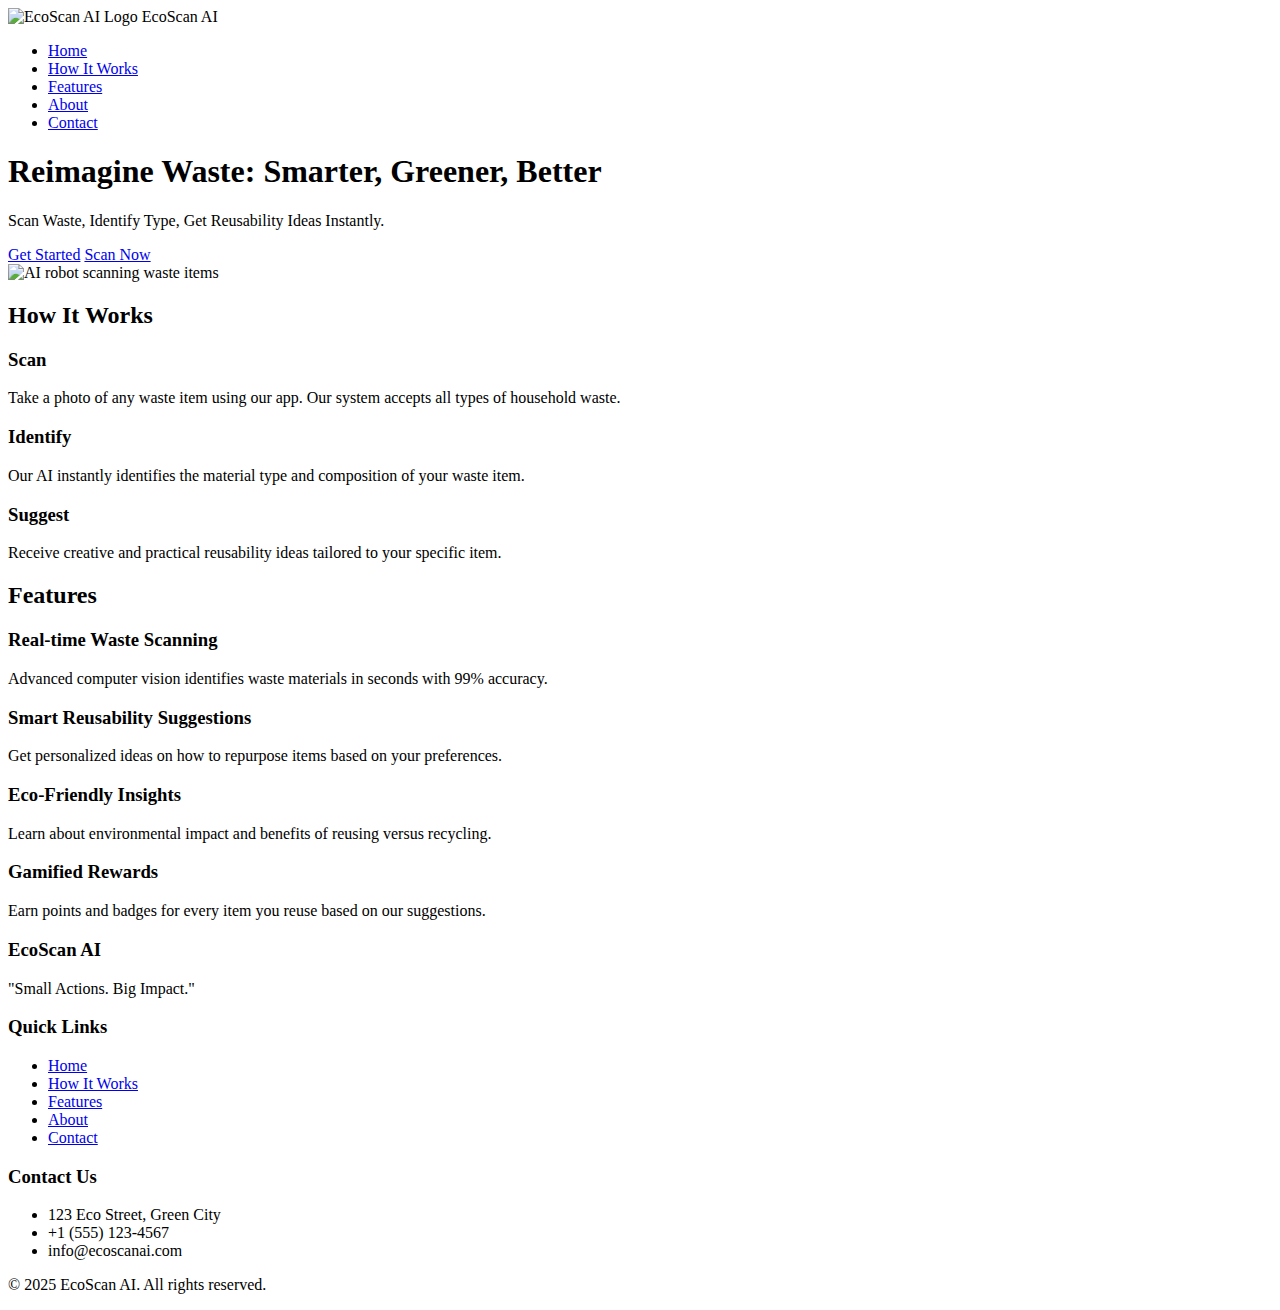
==== index.html @ c35deb2e "Moved index.html and other files to root for GitHub Pages" ====
<!DOCTYPE html>
<html lang="en">
<head>
    <meta charset="UTF-8">
    <meta name="viewport" content="width=device-width, initial-scale=1.0">
    <title>EcoScan AI - Smart Waste Reusability System</title>
    <link rel="preconnect" href="https://fonts.googleapis.com">
    <link rel="preconnect" href="https://fonts.gstatic.com" crossorigin>
    <link href="https://fonts.googleapis.com/css2?family=Montserrat:wght@400;500;600;700&family=Open+Sans:wght@300;400;600&display=swap" rel="stylesheet">
    <script src="https://cdnjs.cloudflare.com/ajax/libs/font-awesome/6.4.0/js/all.min.js"></script>
    <link rel="stylesheet" href="css/style.css">
</head>
<body>
    <!-- Header Section -->
    <header>
        <div class="container header-container">
            <div class="logo">
                <img src="images/logo.png" alt="EcoScan AI Logo">
                <span class="logo-text">EcoScan AI</span>
            </div>
            <nav>
                <ul>
                    <li><a href="#home">Home</a></li>
                    <li><a href="#how-it-works">How It Works</a></li>
                    <li><a href="#features">Features</a></li>
                    <li><a href="#about">About</a></li>
                    <li><a href="#contact">Contact</a></li>
                </ul>
            </nav>
        </div>
    </header>

    <!-- Hero Section -->
    <section id="home" class="hero">
        <div class="container">
            <h1>Reimagine Waste: Smarter, Greener, Better</h1>
            <p>Scan Waste, Identify Type, Get Reusability Ideas Instantly.</p>
            
            <div class="cta-buttons">
                <a href="#" class="btn btn-primary">Get Started</a>
                <a href="#" class="btn btn-secondary">Scan Now</a>
            </div>
            
            <div class="hero-visual">
                <img src="images/hero-image.jpg" alt="AI robot scanning waste items">
            </div>
        </div>
    </section>

    <!-- How It Works Section -->
    <section id="how-it-works" class="how-it-works">
        <div class="container">
            <h2 class="section-title">How It Works</h2>
            
            <div class="steps">
                <div class="step">
                    <div class="step-icon">
                        <i class="fas fa-camera"></i>
                    </div>
                    <h3>Scan</h3>
                    <p>Take a photo of any waste item using our app. Our system accepts all types of household waste.</p>
                </div>
                
                <div class="step">
                    <div class="step-icon">
                        <i class="fas fa-brain"></i>
                    </div>
                    <h3>Identify</h3>
                    <p>Our AI instantly identifies the material type and composition of your waste item.</p>
                </div>
                
                <div class="step">
                    <div class="step-icon">
                        <i class="fas fa-lightbulb"></i>
                    </div>
                    <h3>Suggest</h3>
                    <p>Receive creative and practical reusability ideas tailored to your specific item.</p>
                </div>
            </div>
        </div>
    </section>

    <!-- Features Section -->
    <section id="features" class="features">
        <div class="container">
            <h2 class="section-title">Features</h2>
            
            <div class="features-container">
                <div class="feature-card">
                    <div class="feature-icon">
                        <i class="fas fa-camera-retro"></i>
                    </div>
                    <h3>Real-time Waste Scanning</h3>
                    <p>Advanced computer vision identifies waste materials in seconds with 99% accuracy.</p>
                </div>
                
                <div class="feature-card">
                    <div class="feature-icon">
                        <i class="fas fa-recycle"></i>
                    </div>
                    <h3>Smart Reusability Suggestions</h3>
                    <p>Get personalized ideas on how to repurpose items based on your preferences.</p>
                </div>
                
                <div class="feature-card">
                    <div class="feature-icon">
                        <i class="fas fa-leaf"></i>
                    </div>
                    <h3>Eco-Friendly Insights</h3>
                    <p>Learn about environmental impact and benefits of reusing versus recycling.</p>
                </div>
                
                <div class="feature-card">
                    <div class="feature-icon">
                        <i class="fas fa-trophy"></i>
                    </div>
                    <h3>Gamified Rewards</h3>
                    <p>Earn points and badges for every item you reuse based on our suggestions.</p>
                </div>
            </div>
        </div>
    </section>

    <!-- Footer -->
    <footer>
        <div class="container">
            <div class="footer-content">
                <div class="footer-section">
                    <h3>EcoScan AI</h3>
                    <p>"Small Actions. Big Impact."</p>
                    <div class="social-icons">
                        <a href="#"><i class="fab fa-facebook-f"></i></a>
                        <a href="#"><i class="fab fa-twitter"></i></a>
                        <a href="#"><i class="fab fa-instagram"></i></a>
                        <a href="#"><i class="fab fa-linkedin-in"></i></a>
                    </div>
                </div>
                
                <div class="footer-section">
                    <h3>Quick Links</h3>
                    <ul>
                        <li><a href="#home">Home</a></li>
                        <li><a href="#how-it-works">How It Works</a></li>
                        <li><a href="#features">Features</a></li>
                        <li><a href="#about">About</a></li>
                        <li><a href="#contact">Contact</a></li>
                    </ul>
                </div>
                
                <div class="footer-section">
                    <h3>Contact Us</h3>
                    <ul>
                        <li><i class="fas fa-map-marker-alt"></i> 123 Eco Street, Green City</li>
                        <li><i class="fas fa-phone"></i> +1 (555) 123-4567</li>
                        <li><i class="fas fa-envelope"></i> info@ecoscanai.com</li>
                    </ul>
                </div>
            </div>
            
            <div class="footer-bottom">
                <p>&copy; 2025 EcoScan AI. All rights reserved.</p>
            </div>
        </div>
    </footer>

    <!-- Chatbot -->
    <div class="chatbot">
        <i class="fas fa-robot"></i>
    </div>

    <!-- JavaScript -->
    <script src="js/script.js"></script>
</body>
</html>
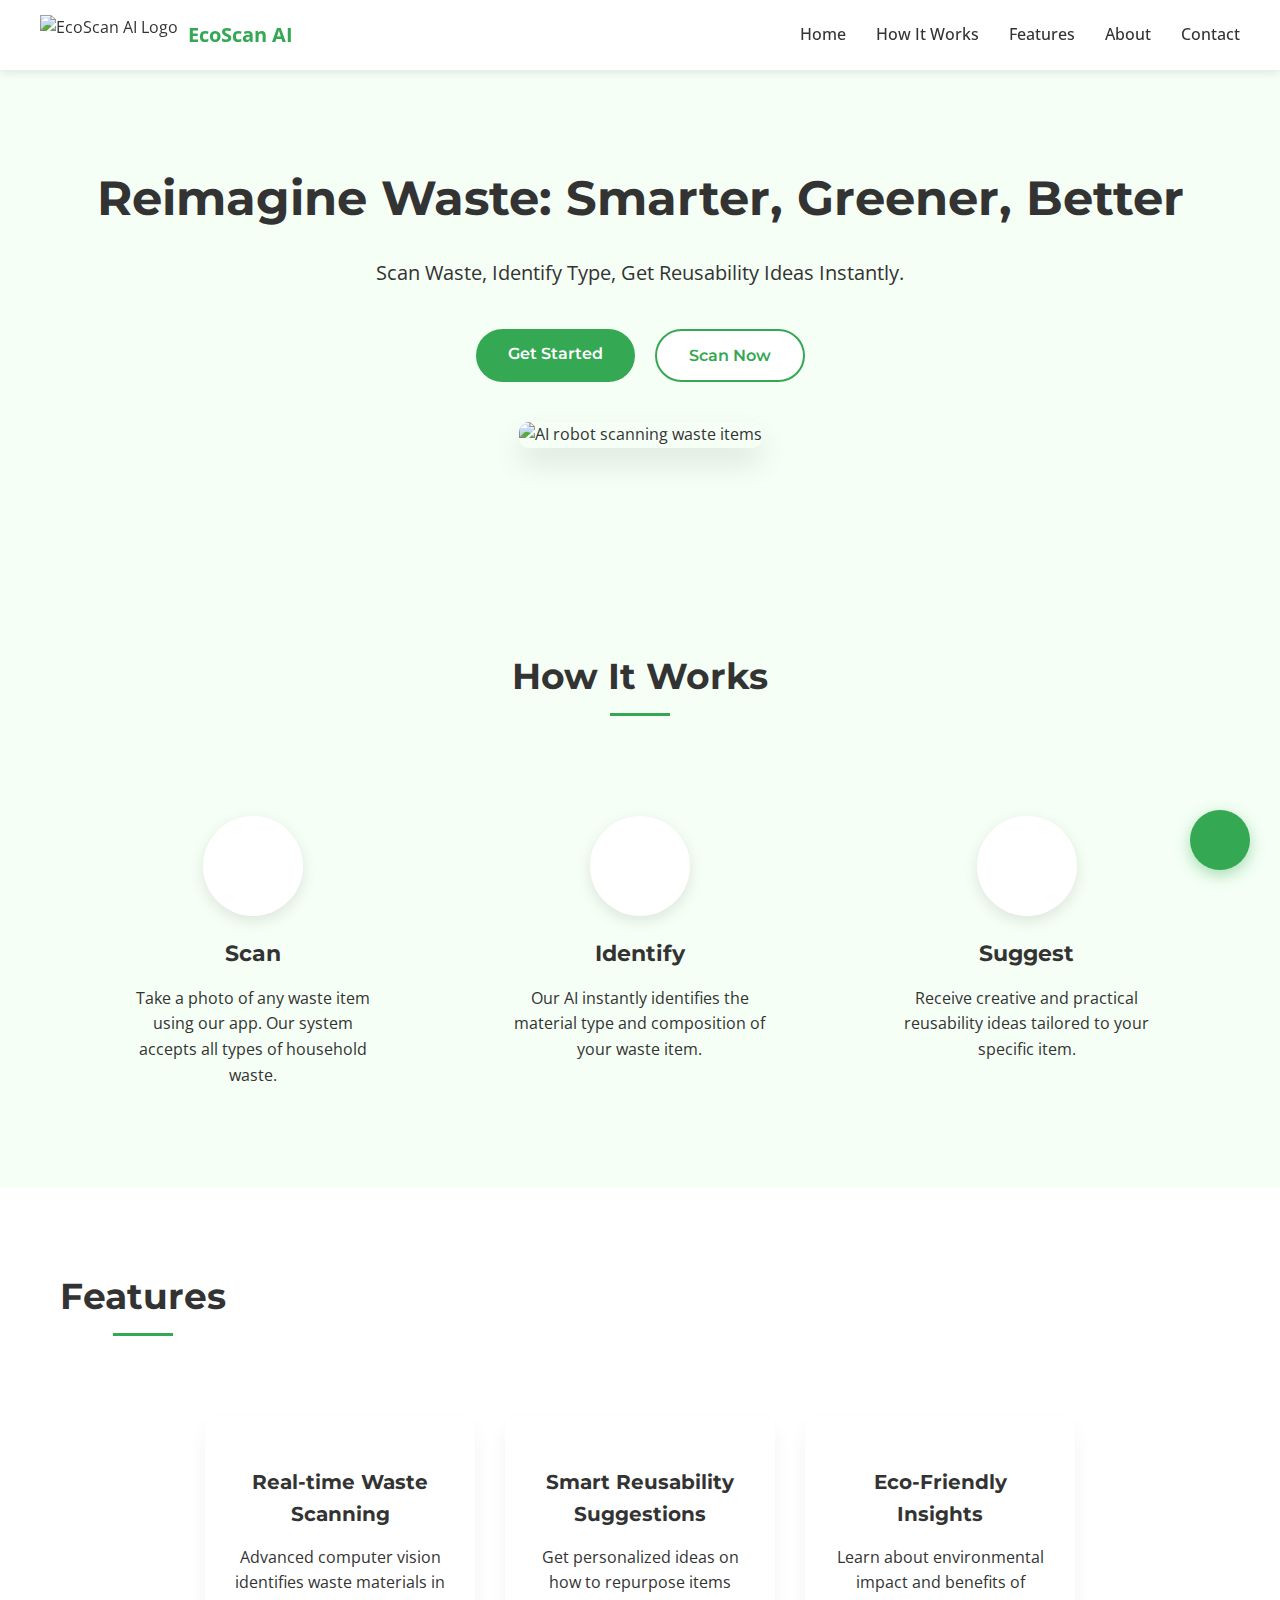
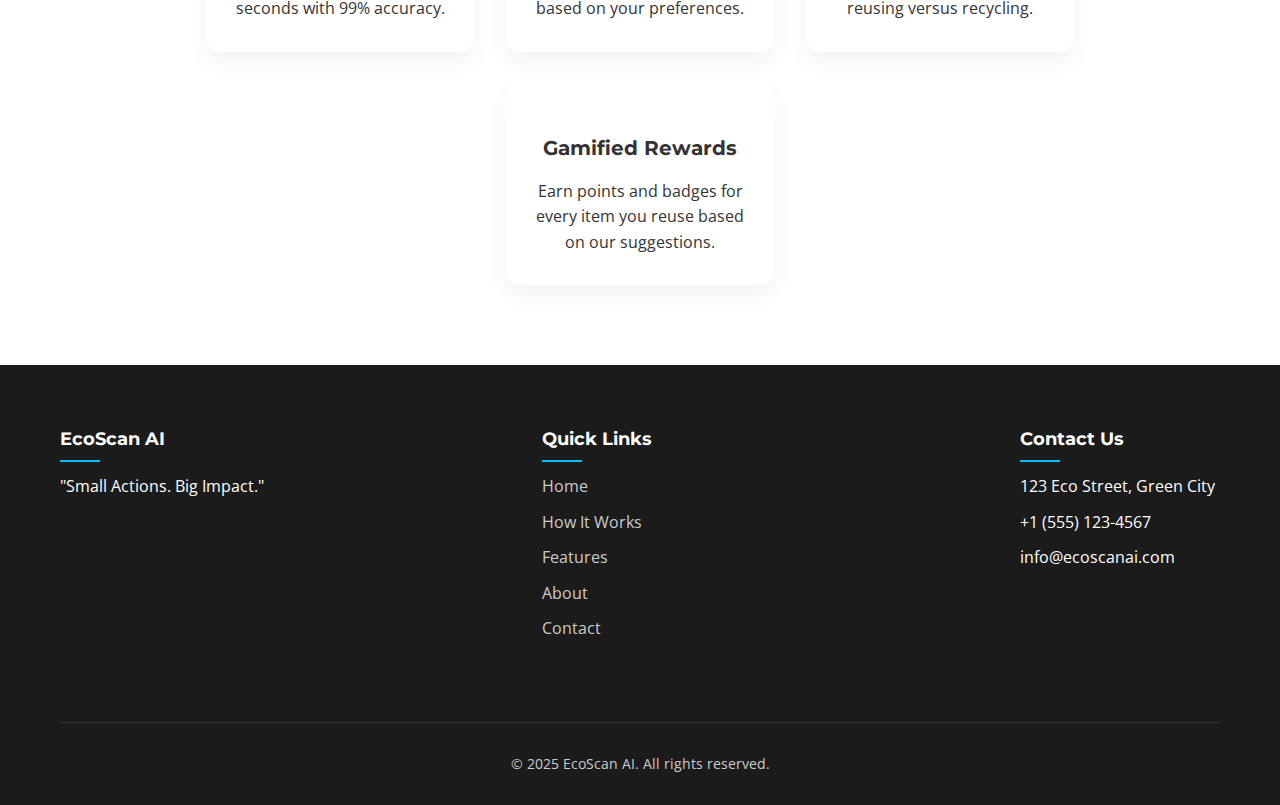
==== commit 43180ba5: "Moved index.html and other files to root for GitHub Pages" ====
--- a/index.html
+++ b/index.html
@@ -132,7 +132,10 @@
                         <a href="#"><i class="fab fa-facebook-f"></i></a>
                         <a href="#"><i class="fab fa-twitter"></i></a>
                         <a href="#"><i class="fab fa-instagram"></i></a>
-                        <a href="#"><i class="fab fa-linkedin-in"></i></a>
+                        <a href="https://www.linkedin.com/in/manish-sharma-82a6aa310" target="_blank">
+                            <i class="fab fa-linkedin"></i>
+                          </a>
+                          
                     </div>
                 </div>
                 
--- a/css/style.css
+++ b/css/style.css
@@ -0,0 +1,497 @@
+:root {
+    --bg-color: #F5FFF5;
+    --eco-green: #34A853;
+    --sky-blue: #00BFFF;
+    --soft-gray: #E0E0E0;
+    --dark-text: #333333;
+    --footer-bg: #1B1B1B;
+}
+
+* {
+    margin: 0;
+    padding: 0;
+    box-sizing: border-box;
+}
+
+body {
+    font-family: 'Open Sans', sans-serif;
+    background-color: var(--bg-color);
+    color: var(--dark-text);
+    line-height: 1.6;
+}
+
+h1, h2, h3, h4, h5, h6 {
+    font-family: 'Montserrat', sans-serif;
+    font-weight: 700;
+}
+
+.container {
+    width: 100%;
+    max-width: 1200px;
+    margin: 0 auto;
+    padding: 0 20px;
+}
+
+/* Header Styles */
+header {
+    background-color: white;
+    box-shadow: 0 2px 10px rgba(0, 0, 0, 0.1);
+    position: fixed;
+    width: 100%;
+    top: 0;
+    z-index: 1000;
+}
+
+.header-container {
+    display: flex;
+    justify-content: space-between;
+    align-items: center;
+    padding: 15px 0;
+}
+
+.logo {
+    display: flex;
+    align-items: center;
+}
+
+.logo img {
+    height: 40px;
+    margin-right: 10px;
+}
+
+.logo-text {
+    font-size: 20px;
+    font-weight: 700;
+    color: var(--eco-green);
+}
+
+nav ul {
+    display: flex;
+    list-style: none;
+}
+
+nav ul li {
+    margin-left: 30px;
+}
+
+nav ul li a {
+    text-decoration: none;
+    color: var(--dark-text);
+    font-weight: 500;
+    transition: color 0.3s ease;
+    position: relative;
+}
+
+nav ul li a:hover {
+    color: var(--eco-green);
+}
+
+nav ul li a:hover::after {
+    content: '';
+    position: absolute;
+    width: 100%;
+    height: 2px;
+    background-color: var(--eco-green);
+    bottom: -5px;
+    left: 0;
+    transform: scaleX(1);
+    transition: transform 0.3s ease;
+}
+
+/* Hero Section */
+.hero {
+    padding: 160px 0 80px;
+    text-align: center;
+}
+
+.hero h1 {
+    font-size: 48px;
+    margin-bottom: 20px;
+    color: var(--dark-text);
+}
+
+.hero p {
+    font-size: 20px;
+    margin-bottom: 40px;
+    max-width: 700px;
+    margin-left: auto;
+    margin-right: auto;
+}
+
+.hero-visual {
+    margin: 40px 0;
+}
+
+.hero-visual img {
+    max-width: 100%;
+    height: auto;
+    border-radius: 10px;
+    box-shadow: 0 15px 30px rgba(0, 0, 0, 0.1);
+}
+
+.cta-buttons {
+    display: flex;
+    justify-content: center;
+    gap: 20px;
+}
+
+.btn {
+    padding: 12px 32px;
+    border-radius: 50px;
+    font-family: 'Montserrat', sans-serif;
+    font-weight: 600;
+    font-size: 16px;
+    cursor: pointer;
+    transition: all 0.3s ease;
+    text-decoration: none;
+    display: inline-block;
+}
+
+.btn-primary {
+    background-color: var(--eco-green);
+    color: white;
+    border: none;
+}
+
+.btn-primary:hover {
+    background-color: #2a8e44;
+    transform: translateY(-3px);
+    box-shadow: 0 5px 15px rgba(52, 168, 83, 0.3);
+}
+
+.btn-secondary {
+    background-color: white;
+    color: var(--eco-green);
+    border: 2px solid var(--eco-green);
+}
+
+.btn-secondary:hover {
+    background-color: var(--eco-green);
+    color: white;
+    transform: translateY(-3px);
+    box-shadow: 0 5px 15px rgba(52, 168, 83, 0.3);
+}
+
+/* How It Works Section */
+.how-it-works {
+    padding: 80px 0;
+    text-align: center;
+}
+
+.section-title {
+    font-size: 36px;
+    margin-bottom: 50px;
+    position: relative;
+    display: inline-block;
+}
+
+.section-title::after {
+    content: '';
+    position: absolute;
+    width: 60px;
+    height: 3px;
+    background-color: var(--eco-green);
+    bottom: -10px;
+    left: 50%;
+    transform: translateX(-50%);
+}
+
+.steps {
+    display: flex;
+    justify-content: space-around;
+    margin-top: 40px;
+}
+
+.step {
+    flex: 1;
+    padding: 20px;
+    max-width: 300px;
+    margin: 0 15px;
+    transition: transform 0.3s ease;
+}
+
+.step:hover {
+    transform: translateY(-10px);
+}
+
+.step-icon {
+    font-size: 48px;
+    margin-bottom: 20px;
+    color: var(--eco-green);
+    background-color: white;
+    width: 100px;
+    height: 100px;
+    border-radius: 50%;
+    display: flex;
+    align-items: center;
+    justify-content: center;
+    margin: 0 auto 20px;
+    box-shadow: 0 5px 15px rgba(0, 0, 0, 0.1);
+}
+
+.step h3 {
+    margin-bottom: 15px;
+    font-size: 22px;
+}
+
+/* Features Section */
+.features {
+    padding: 80px 0;
+    background-color: white;
+}
+
+.features-container {
+    display: flex;
+    flex-wrap: wrap;
+    justify-content: center;
+    gap: 30px;
+    margin-top: 40px;
+}
+
+.feature-card {
+    background-color: white;
+    border-radius: 15px;
+    padding: 30px;
+    width: 270px;
+    box-shadow: 0 10px 20px rgba(0, 0, 0, 0.05);
+    transition: all 0.3s ease;
+    text-align: center;
+}
+
+.feature-card:hover {
+    transform: translateY(-5px);
+    box-shadow: 0 15px 30px rgba(0, 0, 0, 0.1);
+}
+
+.feature-icon {
+    font-size: 36px;
+    margin-bottom: 20px;
+    color: var(--sky-blue);
+}
+
+.feature-card h3 {
+    margin-bottom: 15px;
+    font-size: 20px;
+}
+
+/* Footer */
+footer {
+    background-color: var(--footer-bg);
+    color: white;
+    padding: 60px 0 30px;
+}
+
+.footer-content {
+    display: flex;
+    justify-content: space-between;
+    flex-wrap: wrap;
+    margin-bottom: 40px;
+}
+
+.footer-section {
+    margin-bottom: 30px;
+    min-width: 200px;
+}
+
+.footer-section h3 {
+    margin-bottom: 20px;
+    font-size: 18px;
+    position: relative;
+}
+
+.footer-section h3::after {
+    content: '';
+    position: absolute;
+    width: 40px;
+    height: 2px;
+    background-color: var(--sky-blue);
+    bottom: -8px;
+    left: 0;
+}
+
+.footer-section ul {
+    list-style: none;
+}
+
+.footer-section ul li {
+    margin-bottom: 10px;
+}
+
+.footer-section ul li a {
+    color: #cccccc;
+    text-decoration: none;
+    transition: color 0.3s ease;
+}
+
+.footer-section ul li a:hover {
+    color: white;
+}
+
+.social-icons {
+    display: flex;
+    gap: 15px;
+    margin-top: 20px;
+}
+
+.social-icons a {
+    color: white;
+    font-size: 18px;
+    transition: color 0.3s ease;
+}
+
+.social-icons a:hover {
+    color: var(--sky-blue);
+}
+
+.footer-bottom {
+    text-align: center;
+    padding-top: 30px;
+    border-top: 1px solid rgba(255, 255, 255, 0.1);
+}
+
+.footer-bottom p {
+    font-size: 14px;
+    color: #cccccc;
+}
+
+/* Chatbot */
+.chatbot {
+    position: fixed;
+    bottom: 30px;
+    right: 30px;
+    background-color: var(--eco-green);
+    color: white;
+    width: 60px;
+    height: 60px;
+    border-radius: 50%;
+    display: flex;
+    align-items: center;
+    justify-content: center;
+    cursor: pointer;
+    box-shadow: 0 5px 15px rgba(52, 168, 83, 0.4);
+    transition: all 0.3s ease;
+    z-index: 999;
+}
+
+.chatbot:hover {
+    transform: scale(1.1);
+    box-shadow: 0 8px 20px rgba(52, 168, 83, 0.5);
+}
+
+.chatbot i {
+    font-size: 24px;
+}
+
+/* Responsive Design */
+@media (max-width: 768px) {
+    .header-container {
+        flex-direction: column;
+        text-align: center;
+    }
+    
+    nav ul {
+        margin-top: 20px;
+        flex-wrap: wrap;
+        justify-content: center;
+    }
+    
+    nav ul li {
+        margin: 0 10px 10px;
+    }
+    
+    .hero h1 {
+        font-size: 36px;
+    }
+    
+    .hero p {
+        font-size: 18px;
+    }
+    
+    .steps {
+        flex-direction: column;
+        align-items: center;
+    }
+    
+    .step {
+        margin-bottom: 40px;
+    }
+    
+    .footer-content {
+        flex-direction: column;
+    }
+}
+
+/* Additional animations */
+.btn {
+  transition: all 0.3s ease;
+}
+
+.btn:hover {
+  transform: translateY(-3px);
+  box-shadow: 0 5px 15px rgba(52, 168, 83, 0.3);
+}
+
+/* Feature card hover effect */
+.feature-card {
+  transition: all 0.3s ease;
+}
+
+.feature-card:hover {
+  transform: translateY(-5px);
+  box-shadow: 0 15px 30px rgba(0, 0, 0, 0.1);
+}
+
+/* Navigation hover effect */
+nav ul li a::after {
+  content: '';
+  position: absolute;
+  width: 0;
+  height: 2px;
+  background-color: var(--eco-green);
+  bottom: -5px;
+  left: 0;
+  transform: scaleX(0);
+  transition: transform 0.3s ease, width 0.3s ease;
+}
+
+nav ul li a:hover::after {
+  width: 100%;
+  transform: scaleX(1);
+}
+/* Button hover effect */
+.btn {
+  transition: all 0.3s ease;
+}
+
+.btn:hover {
+  transform: translateY(-3px);
+  box-shadow: 0 5px 15px rgba(52, 168, 83, 0.3);
+}
+
+/* Feature card hover effect */
+.feature-card {
+  transition: all 0.3s ease;
+}
+
+.feature-card:hover {
+  transform: translateY(-5px);
+  box-shadow: 0 15px 30px rgba(0, 0, 0, 0.1);
+}
+
+/* Navigation hover effect */
+nav ul li a::after {
+  content: '';
+  position: absolute;
+  width: 0;
+  height: 2px;
+  background-color: var(--eco-green);
+  bottom: -5px;
+  left: 0;
+  transform: scaleX(0);
+  transition: transform 0.3s ease, width 0.3s ease;
+}
+
+nav ul li a:hover::after {
+  width: 100%;
+  transform: scaleX(1);
+}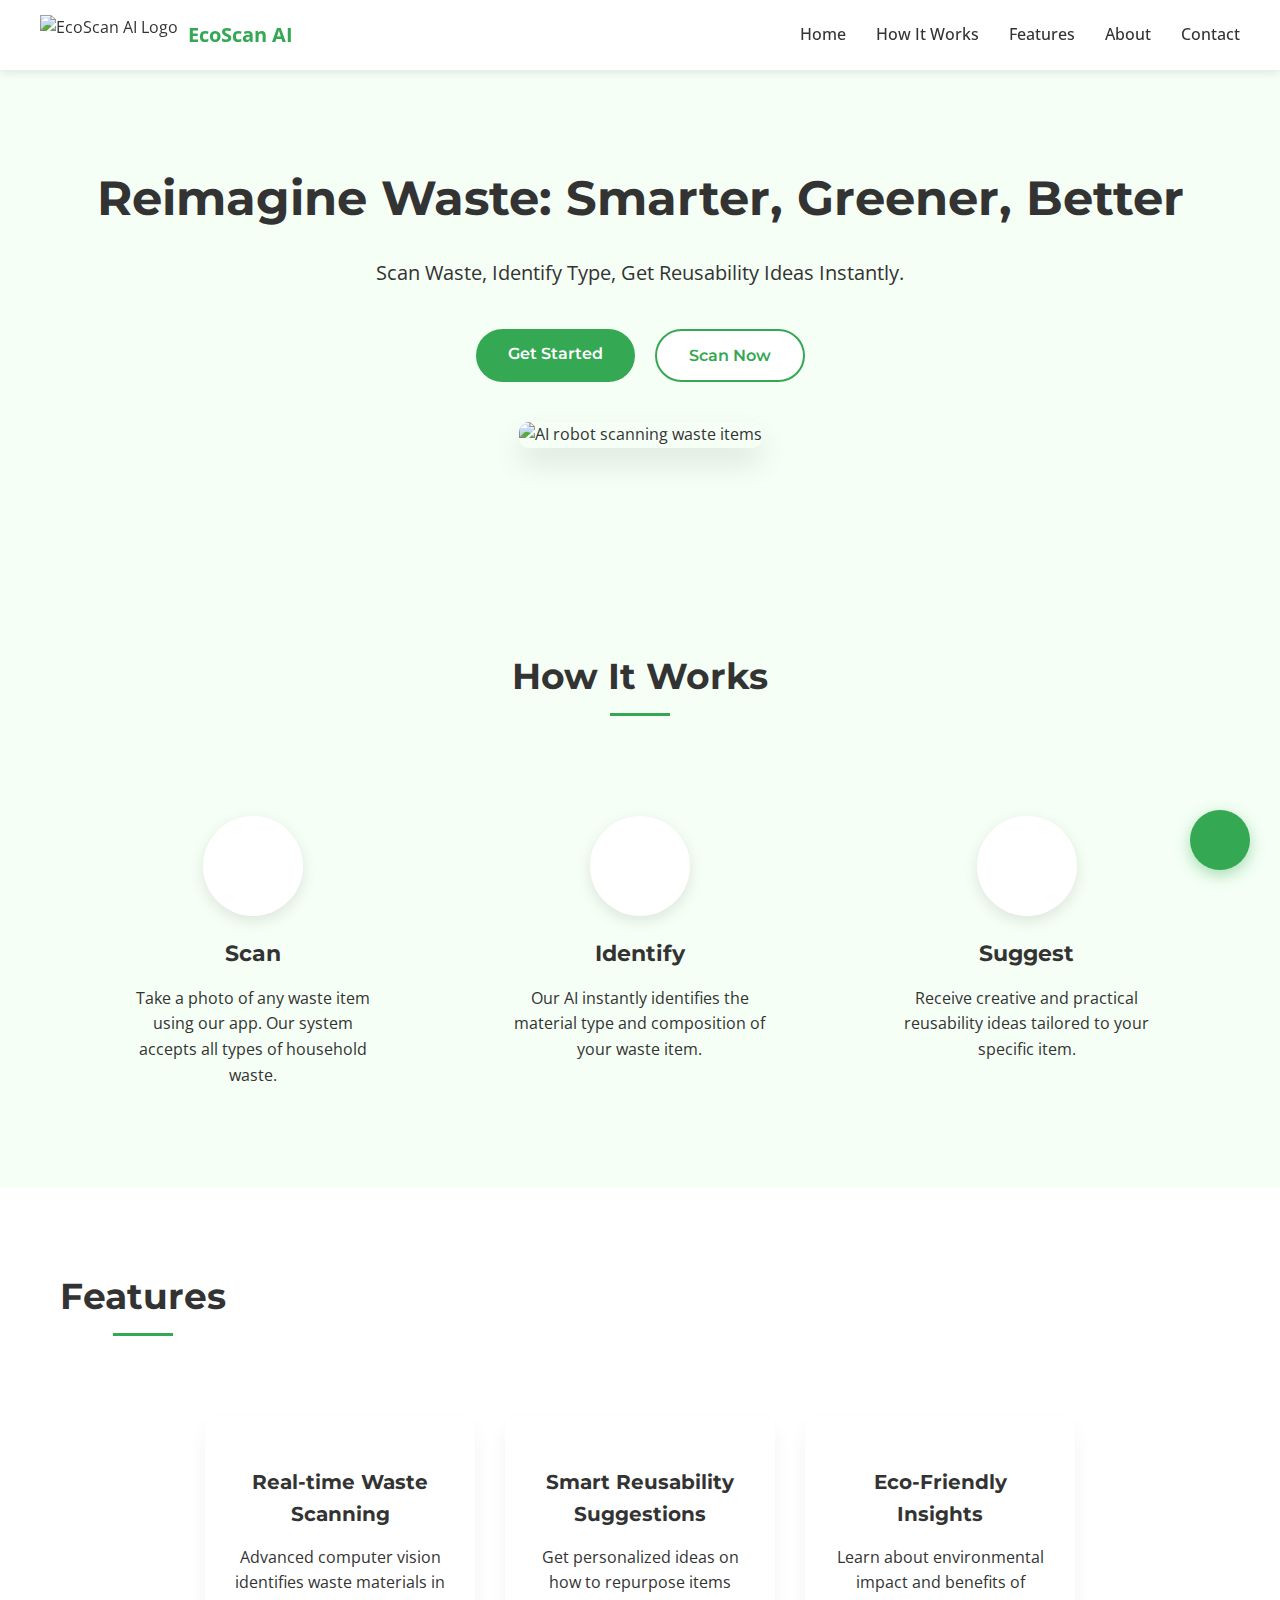
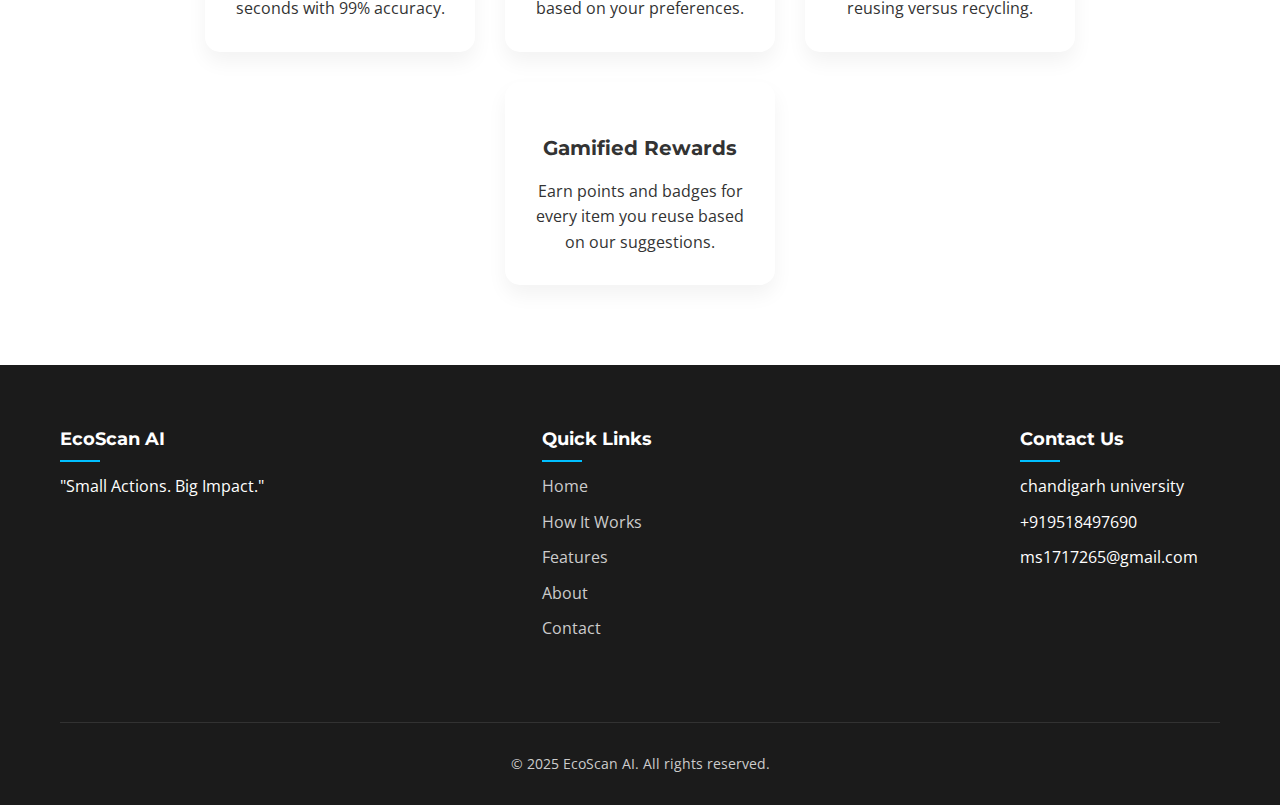
==== commit f1e53dd2: "Update index.html" ====
--- a/index.html
+++ b/index.html
@@ -135,7 +135,6 @@
                         <a href="https://www.linkedin.com/in/manish-sharma-82a6aa310" target="_blank">
                             <i class="fab fa-linkedin"></i>
                           </a>
-                          
                     </div>
                 </div>
                 
@@ -153,9 +152,9 @@
                 <div class="footer-section">
                     <h3>Contact Us</h3>
                     <ul>
-                        <li><i class="fas fa-map-marker-alt"></i> 123 Eco Street, Green City</li>
-                        <li><i class="fas fa-phone"></i> +1 (555) 123-4567</li>
-                        <li><i class="fas fa-envelope"></i> info@ecoscanai.com</li>
+                        <li><i class="fas fa-map-marker-alt"></i> chandigarh university</li>
+                        <li><i class="fas fa-phone"></i> +919518497690</li>
+                        <li><i class="fas fa-envelope"></i> ms1717265@gmail.com</li>
                     </ul>
                 </div>
             </div>
@@ -174,4 +173,4 @@
     <!-- JavaScript -->
     <script src="js/script.js"></script>
 </body>
-</html>+</html>
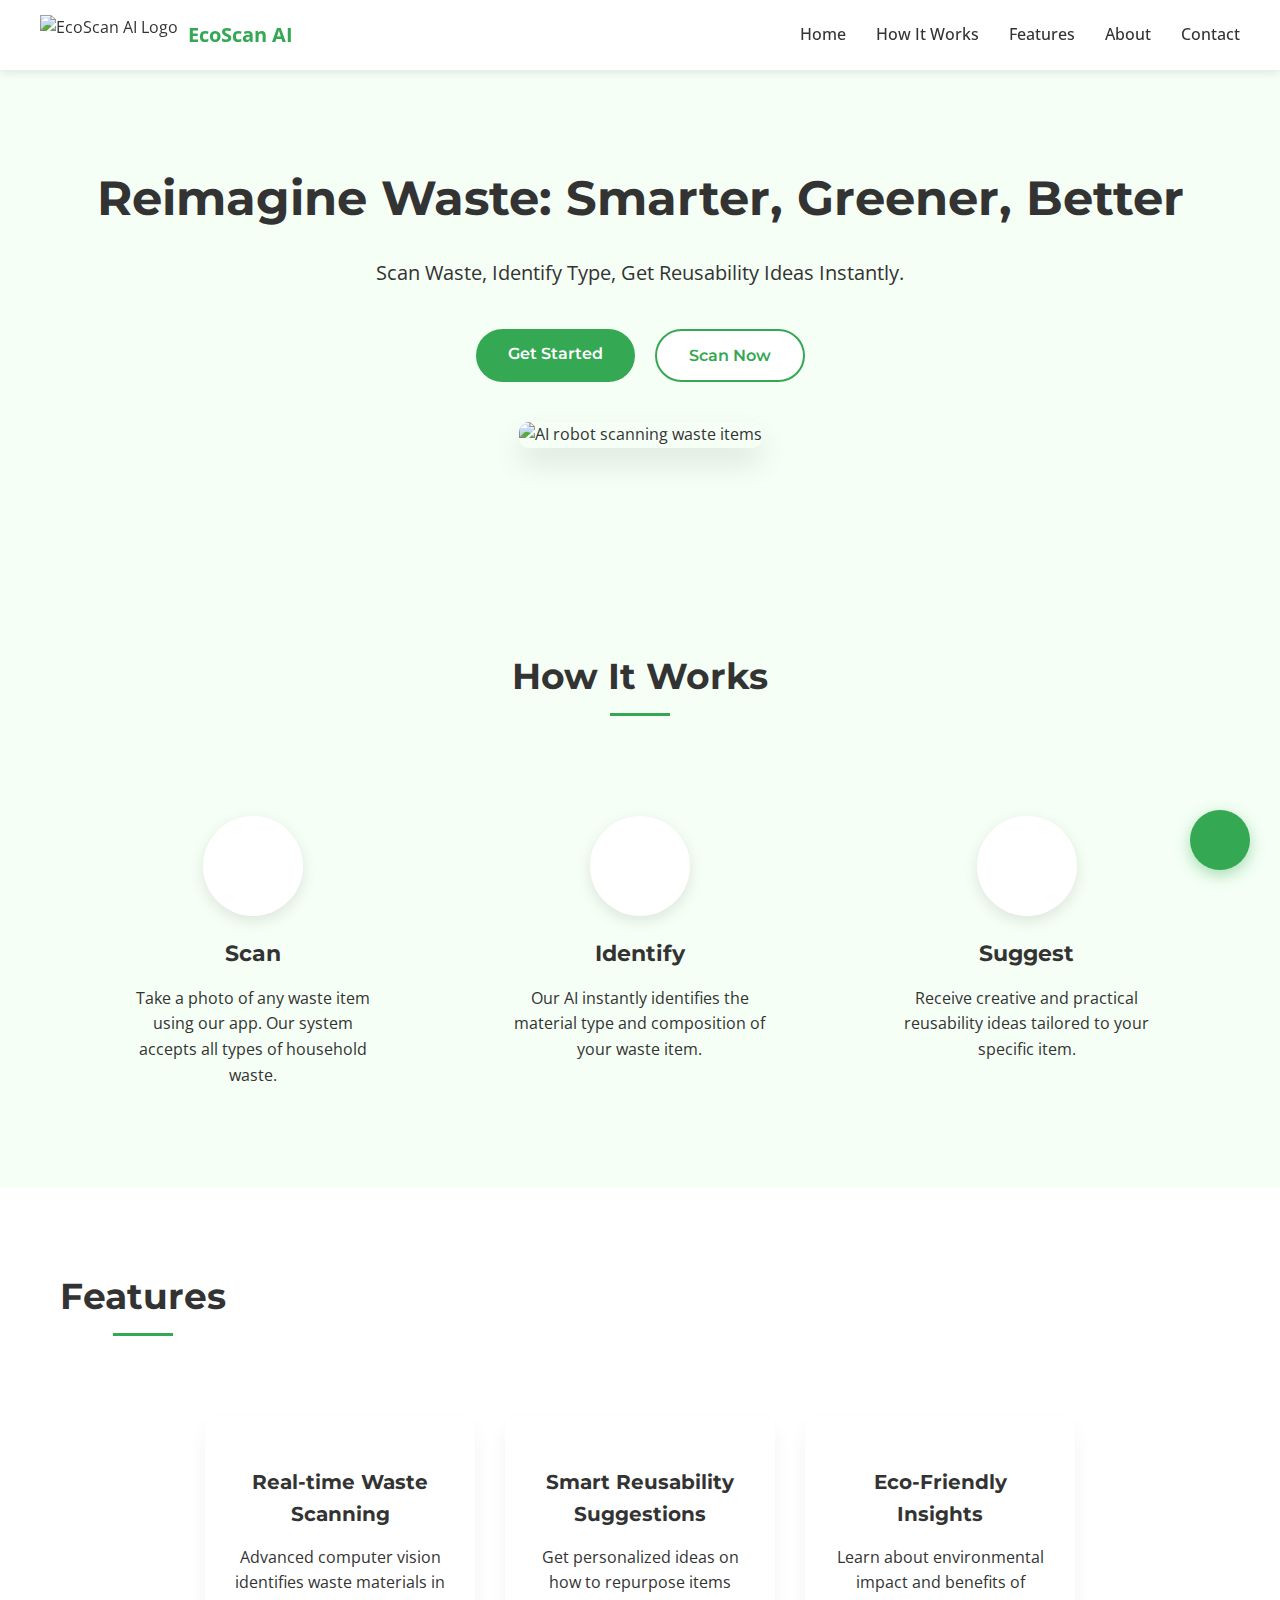
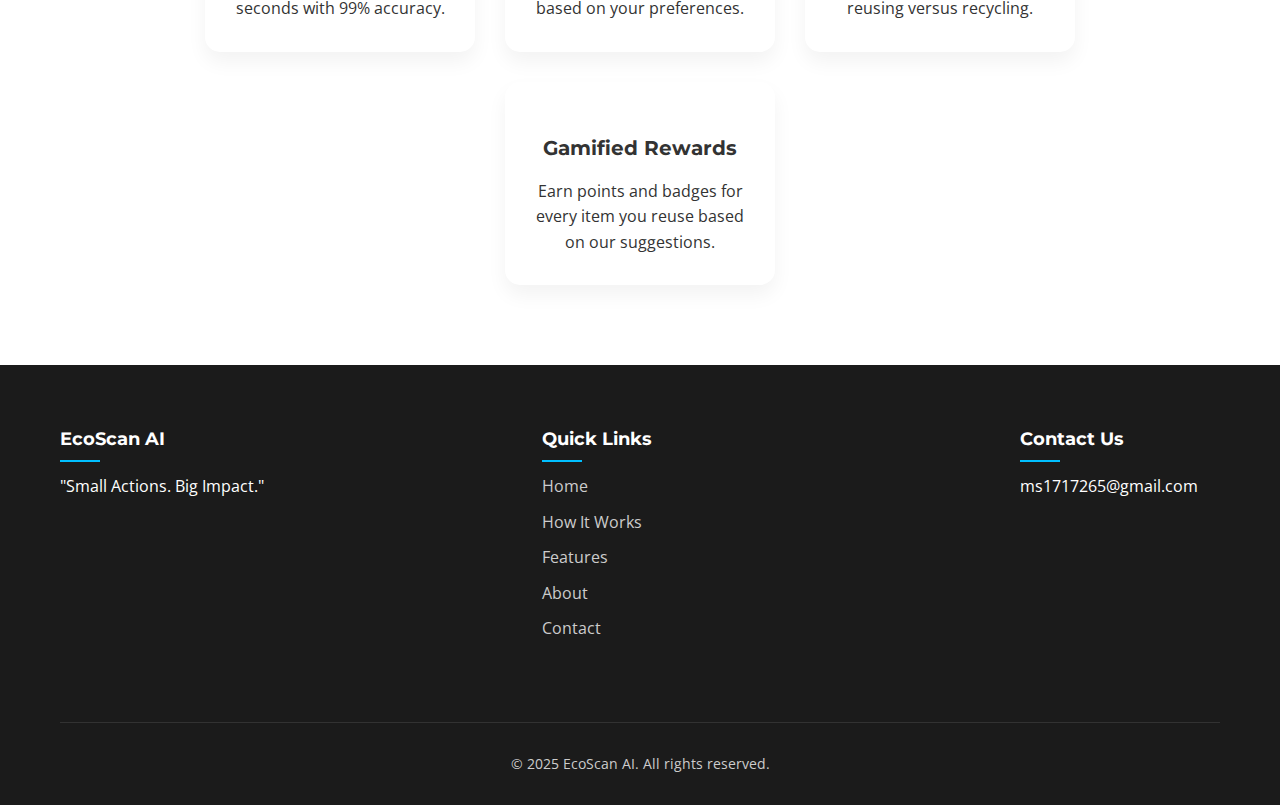
==== commit d521ce18: "Update index.html" ====
--- a/index.html
+++ b/index.html
@@ -152,8 +152,6 @@
                 <div class="footer-section">
                     <h3>Contact Us</h3>
                     <ul>
-                        <li><i class="fas fa-map-marker-alt"></i> chandigarh university</li>
-                        <li><i class="fas fa-phone"></i> +919518497690</li>
                         <li><i class="fas fa-envelope"></i> ms1717265@gmail.com</li>
                     </ul>
                 </div>
